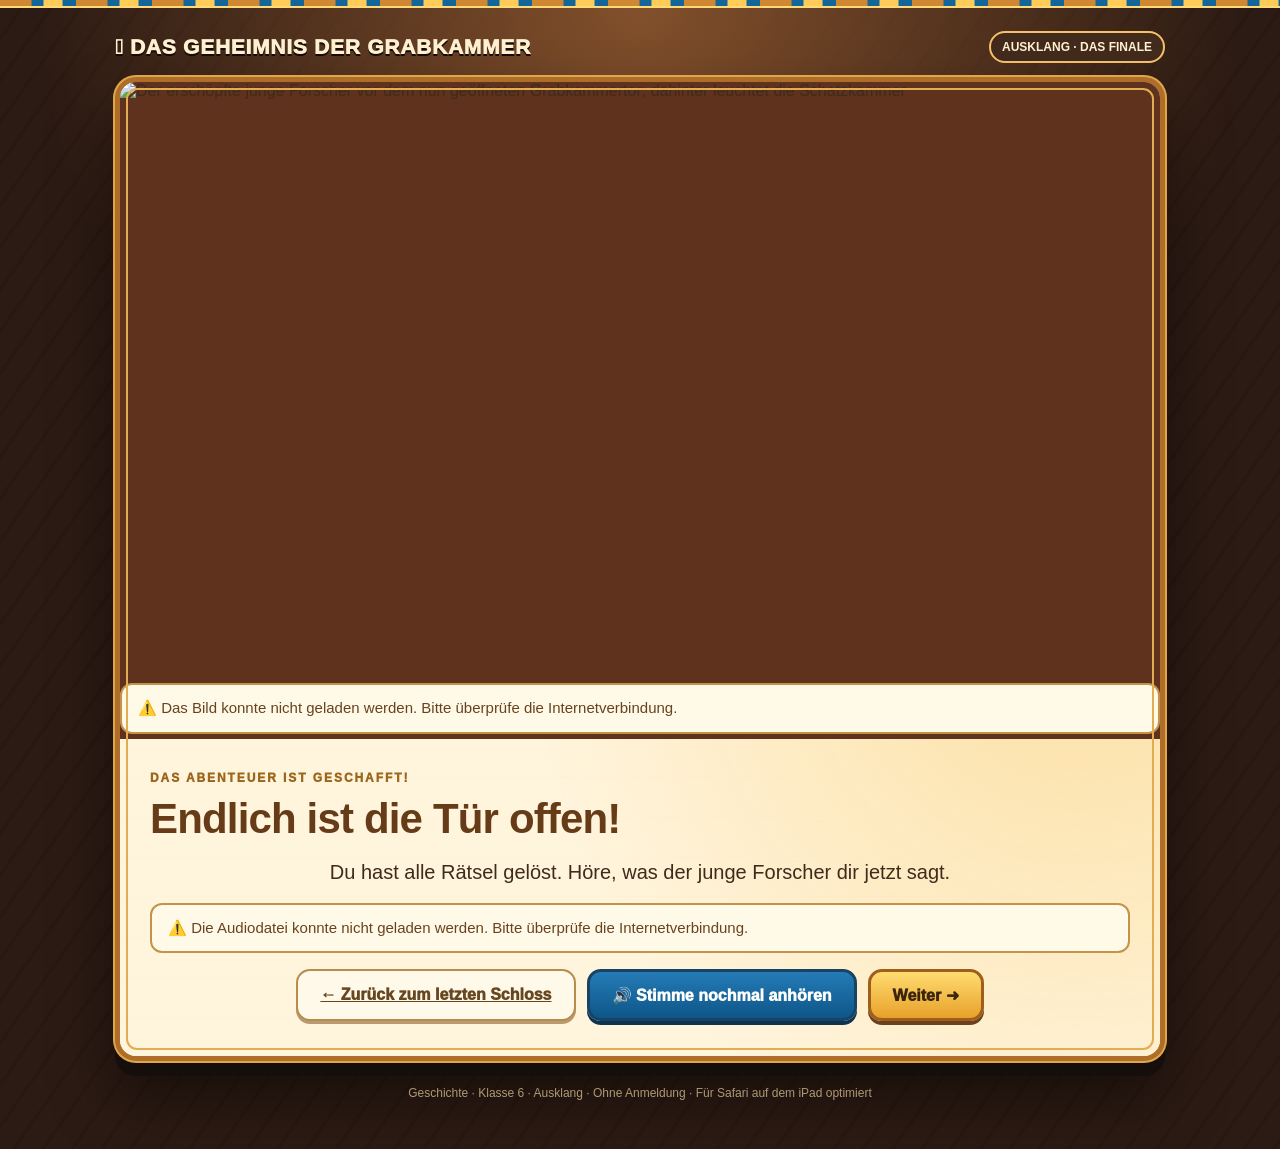
==== ausklang.html @ 91f73368 "Zweiseitigen Ausklang mit verzögerter Audioansage und Bildwechsel ergänzen" ====
<!doctype html>
<html lang="de">
<head><meta charset="utf-8"><meta name="viewport" content="width=device-width, initial-scale=1, viewport-fit=cover">
<meta name="theme-color" content="#2c1b14">
<meta name="description" content="Ausklang zum Ägypten-Exit-Game Das Geheimnis der Grabkammer – Geschichte Klasse 6">
<title>Das Geheimnis der Grabkammer – Ausklang</title>
<style>
:root{--ink:#402a1c;--sand:#fff0d1;--sand2:#f9d99b;--gold:#ebaa36;--golddeep:#986121;--navy:#124b79;--azure:#1473b5;--dark:#23150f;--cream:#fff8e8;--success:#20725a;--danger:#9b4036}
*{box-sizing:border-box}
html{min-height:100%;background:#291a12;scroll-behavior:smooth}
body{margin:0;color:var(--ink);font-family:Trebuchet MS,Arial,Helvetica,sans-serif;background:radial-gradient(circle at 50% 0,#83502b 0,transparent 600px),repeating-linear-gradient(125deg,#2c1b14 0,#2c1b14 20px,#291810 21px,#291810 24px);min-height:100vh}
button{font:inherit;cursor:pointer;-webkit-tap-highlight-color:transparent;touch-action:manipulation}
button:focus-visible,[tabindex]:focus-visible,input:focus-visible{outline:4px solid #1083c5;outline-offset:3px}
button:disabled{cursor:not-allowed;opacity:.52;filter:grayscale(.4)}
[hidden],.hidden{display:none!important}
.wrap{max-width:1080px;margin:0 auto;padding:13px 15px 42px}
.topline{height:8px;background:repeating-linear-gradient(90deg,#cf8831 0 31px,#12669a 32px 43px,#ffcc59 44px 62px,#12669a 63px 76px);border-bottom:2px solid #ffda77}
header{display:flex;align-items:center;justify-content:space-between;gap:12px;margin:10px 0 14px;color:#fff1d1}
.logo{font-size:clamp(15px,3vw,21px);font-weight:1000;letter-spacing:.035em;text-shadow:0 2px 0 #170b07}
.header-pill{border:2px solid #f6c16a;background:#422b1c;padding:7px 11px;border-radius:999px;white-space:nowrap;font-size:12px;font-weight:900}
.frame{overflow:hidden;border-radius:21px;border:5px solid #ae6d29;background:var(--sand);box-shadow:0 0 0 2px #e0a749,0 15px 0 #160e0a,0 35px 60px #08040288;position:relative}
.frame:before{content:"";position:absolute;inset:6px;border:2px solid #e2ad52;border-radius:11px;pointer-events:none;z-index:10}
.screen{animation:screenIn .4s ease-out both}
@keyframes screenIn{from{opacity:.6;transform:translateY(5px)}to{opacity:1;transform:none}}
.story-art{position:relative;overflow:hidden;background:#6b3a1f}
.story-art img{display:block;width:100%;height:auto}
.story-art img.intro-art{aspect-ratio:1672/941;object-fit:cover}
.story-art-help{max-height:60vh}
.story-art-help img{max-height:60vh;object-fit:cover;object-position:center 46%}
.reply-bubble{position:absolute;right:5%;bottom:7%;max-width:46%;background:white;border:5px solid #282018;border-radius:50% 50% 44% 48%;box-shadow:0 6px 0 #0004;padding:18px 24px;transform:rotate(-4deg);font-weight:1000;font-size:clamp(19px,4.3vw,43px);color:#23211f;text-align:center}
.reply-bubble:after{content:"";position:absolute;left:16%;bottom:-17px;width:30px;height:26px;background:white;clip-path:polygon(0 0,100% 0,0 100%)}
.body{padding:clamp(17px,3.8vw,36px);background:radial-gradient(circle at 95% -35%,#fce0a4,transparent 50%),repeating-linear-gradient(0deg,#fff4dc 0,#fff4dc 39px,#fff0d4 40px)}
.stage{font-size:12px;letter-spacing:.16em;font-weight:1000;color:#9c671d;text-transform:uppercase;margin:0 0 9px}
h1{font-size:clamp(27px,5vw,44px);line-height:1.1;margin:0 0 14px;color:#663b18;letter-spacing:-.02em}
h2{font-size:clamp(23px,4vw,32px);line-height:1.15;margin:0 0 14px;color:#663b18}
h3{font-size:19px;margin:4px 0 11px}
p{line-height:1.55}.lead{font-size:clamp(16px,2.4vw,19px);line-height:1.54;max-width:780px;margin:0 0 10px}
.actions{display:flex;gap:11px;flex-wrap:wrap;align-items:center;margin-top:21px}
.btn{border-radius:14px;min-height:52px;padding:12px 22px;display:inline-flex;gap:9px;align-items:center;justify-content:center;font-weight:1000;font-size:16px;transition:transform .12s,filter .12s;box-shadow:0 4px 0 #6c421e}
.btn:active:not(:disabled){transform:translateY(3px);box-shadow:0 1px 0 #6c421e}
.btn-primary{color:#3d250c;border:3px solid #9f5e19;background:linear-gradient(180deg,#ffdc70,#e8a12a)}
.btn-blue{color:#fff;border:3px solid #174364;background:linear-gradient(#257bb6,#0e5689);box-shadow:0 4px 0 #0c3450}
.btn-light{color:#674721;border:2px solid #b78c4d;background:#fff9e9;box-shadow:0 3px 0 #ba9a70}
.back-button{min-width:118px}
.notice{background:#fffaf0;border-left:6px solid #db9b31;padding:13px 15px;border-radius:4px 12px 12px 4px;line-height:1.5;margin:16px 0;font-size:15px}
.chips{display:flex;gap:6px;align-items:center;flex-wrap:wrap;margin:0 0 14px}
.chip{font-size:11px;font-weight:1000;border:2px solid #c8a16a;background:#fff2d3;color:#775129;padding:6px 9px;border-radius:999px}
.chip.active{background:#0d6096;border-color:#0b4166;color:white}
.chip.passed{background:#e4f4e8;border-color:#79a587;color:#206242}
.video-grid{display:grid;grid-template-columns: minmax(260px,350px) 1fr;gap:25px;align-items:center}
.video-shell{background:#24130d;border:7px solid #9a5a24;border-radius:18px;padding:8px;box-shadow:0 8px 0 #79441e;max-width:350px;width:100%;margin:0 auto}
video{display:block;width:100%;height:auto;max-height:58vh;background:#211912;border-radius:8px;aspect-ratio:9/16;object-fit:contain}
.video-playbar{display:flex;align-items:center;gap:12px;justify-content:center;margin:14px 0 7px}
.video-playbar .btn{width:100%}
.video-meta{font-size:13px;font-weight:900;color:#f3d28e;display:flex;justify-content:space-between;gap:10px;padding:4px 1px}
.track{height:9px;border-radius:100px;background:#744a30;overflow:hidden;border:1px solid #af8254;margin-top:9px}
.track .fill{height:100%;width:0%;background:linear-gradient(90deg,#e2a342,#ffdc74);transition:width .15s linear}
.video-copy{font-size:16px;line-height:1.6}
.lockline{display:flex;align-items:center;gap:8px;color:#8d4f26;font-size:14px;font-weight:900;margin-top:12px}
.lockline.ready{color:var(--success)}
.task-layout{display:grid;grid-template-columns:minmax(240px,.8fr) minmax(0,1.2fr);gap:20px;align-items:start}
.illustration{background:white;border:4px solid #d2a25c;border-radius:18px;overflow:hidden;box-shadow:0 5px 0 #c69b62}
.illustration img{display:block;width:100%;height:auto}
.illustration figcaption{padding:10px 14px;font-size:13px;color:#785a37;background:#fff5db;line-height:1.4}
.steps{display:grid;gap:9px;margin:10px 0}
.step{border:2px solid #b77c3a;border-radius:12px;background:linear-gradient(120deg,#fffdf6,#ffe9be);min-height:63px;padding:8px;display:grid;grid-template-columns:30px minmax(0,1fr) 100px;gap:8px;align-items:center;cursor:pointer;touch-action:pan-y;user-select:none;-webkit-user-select:none;box-shadow:0 2px 0 #e0bd81}
.step.selected{border-color:#1270aa;background:#d5edfd;box-shadow:0 0 0 3px #8accf2}
.step.dragging{opacity:.5}
.step .num{width:30px;height:30px;border-radius:50%;background:#275f84;color:white;display:grid;place-items:center;font-weight:1000}
.step .sentence{font-size:14px;line-height:1.28;font-weight:900}
.shift{display:flex;gap:5px}.shift button{width:42px;height:43px;border:2px solid #be9156;background:#fff7e5;border-radius:8px;color:#2a5b7c;font-size:21px;font-weight:900}
.shift button:disabled{opacity:.3}
.feedback{padding:13px 14px;border-radius:12px;border:2px solid #d2a45f;background:#fff7e6;font-size:14px;line-height:1.55;font-weight:800;margin-top:13px}
.feedback.bad{background:#fff0e8;border-color:#bc6354;color:#8c3b30}
.feedback.good{background:#e5f5ec;border-color:#78ad90;color:#175941}
.hint{padding:11px 14px;background:#f3f8e5;border:2px dashed #90a776;border-radius:12px;line-height:1.5;margin:10px 0;font-size:14px}
.question-list{display:grid;gap:11px;margin:20px 0 8px}
.option{display:flex;gap:15px;align-items:flex-start;border:3px solid #c2944b;background:#fffaf0;border-radius:14px;padding:15px;cursor:pointer;transition:background .15s,border-color .15s;line-height:1.4;font-weight:750}
.option input{accent-color:#135e99;transform:scale(1.45);margin:5px 2px 0 3px;flex:none}
.option:has(input:checked){border-color:#1875aa;background:#e5f3fb}
.option.correct{border-color:#39956e;background:#e0f4e5}
.option.wrong{border-color:#b35243;background:#fff0e8}
.glyph-stage{text-align:center;display:flex;flex-direction:column;align-items:center;gap:2px}
.glyph-reveal{width:clamp(145px,30vw,240px);height:clamp(145px,30vw,240px);display:grid;place-items:center;margin:15px auto;background:radial-gradient(circle at 30% 20%,#ffd993,#d2a05a 75%,#8d5a2d);border:10px ridge #9e622b;border-radius:24px;box-shadow:0 10px 0 #9a5e2b,0 0 42px #eebc55aa;animation:rise 1s ease-out both}
.glyph-reveal img{display:block;width:80%;height:80%;object-fit:contain}
.glyph-note{font-size:19px;font-weight:1000;color:#8c5b22}
.glyph-actual{font-size:13px;opacity:.85}
@keyframes rise{0%{opacity:0;transform:scale(.64) rotate(-10deg)}75%{transform:scale(1.06) rotate(2deg)}100%{opacity:1;transform:scale(1)}}
.door-layout{display:flex;flex-direction:column;align-items:center;gap:17px}
.door-frame{position:relative;width:min(100%,585px);background:#8e4a1d;border:6px solid #b7823b;border-radius:13px;box-shadow:0 10px 0 #75421e,0 22px 38px #7047257d;overflow:hidden}
.door-frame img.door-art{display:block;width:100%;height:auto;aspect-ratio:1182/1330}
/* Upper left recess in the uploaded 1182 x 1330 image: approx x=226–385 and y=604–674. */
.insert-tile{position:absolute;left:20.3%;top:46.28%;width:12.25%;height:3.75%;background:linear-gradient(155deg,#f8c575,#c88739 75%,#9c6023);border:1px solid #6e3b17;border-radius:6px;box-shadow:inset 2px 2px 4px #ffe19a,inset -2px -3px 3px #8e501e,0 1px 4px #1d0d06b6;display:flex;align-items:center;justify-content:center;opacity:0;z-index:2}
.insert-tile img{width:94%;height:94%;object-fit:contain;filter:sepia(.3) contrast(1.25)}
.insert-tile.inserting{animation:insertion 3.2s cubic-bezier(.21,.69,.24,1) forwards}
.insert-tile.placed{opacity:1}
@keyframes insertion{
0%{opacity:0;transform:translate(206%,650%) scale(2.7) rotate(-19deg);filter:brightness(1.55);}
12%{opacity:1;}
62%{opacity:1;transform:translate(26%,90%) scale(1.35) rotate(-7deg);filter:brightness(1.1);}
82%{transform:translate(0,0) scale(1.05) rotate(0);filter:brightness(1.25);}
93%{transform:translate(0,0) scale(.94) rotate(0);filter:brightness(1.35);}
100%{opacity:1;transform:translate(0,0) scale(1);filter:brightness(1);}}
.door-glow{pointer-events:none;position:absolute;left:20%;top:45.8%;width:13%;height:5%;border-radius:13px;opacity:0;box-shadow:0 0 25px 12px #ffd66c,0 0 55px 18px #ffe88f70;z-index:1}
.door-glow.flash{animation:flash 2.6s 1.2s both}
@keyframes flash{0%,100%{opacity:0}40%{opacity:1}70%{opacity:.4}}
.door-complete{padding:17px;text-align:center;background:#ecf7e7;border:2px solid #82ae73;border-radius:13px;width:100%;max-width:640px}
.door-complete h2{color:#29654b;margin-bottom:7px}
.footer{text-align:center;color:#f0d4a4;font-size:12px;line-height:1.4;margin:24px 10px 5px}
@media (max-width:730px){.video-grid,.task-layout{grid-template-columns:1fr}.video-grid{gap:16px}.video-shell{max-width:315px}.video-copy{order:-1}.illustration{max-width:480px;margin:0 auto}.illustration img{max-height:320px;object-fit:contain}.step .sentence{font-size:13.5px}.reply-bubble{bottom:5%;max-width:48%;padding:10px 13px}}
@media (max-width:450px){.wrap{padding:7px 7px 35px}header{margin:6px 2px 10px}.logo{font-size:13px}.header-pill{font-size:10px;padding:5px 7px}.frame{border-width:3px;border-radius:15px}.body{padding:16px 13px 24px}.btn{width:100%;padding:12px 13px}.actions{flex-direction:column;align-items:stretch}.option{padding:12px;gap:11px}.reply-bubble{border-width:3px;max-width:54%;font-size:20px}.story-art-help img{min-height:220px;object-fit:cover}.step{grid-template-columns:29px minmax(0,1fr) 98px;gap:5px;padding:7px 5px}.shift button{width:43px}.chips{display:none}}
@media (prefers-reduced-motion:reduce){*,*:before,*:after{scroll-behavior:auto!important;animation-duration:.01ms!important;transition-duration:.01ms!important}.insert-tile.inserting{opacity:1;transform:none}}




.intro-figure{background:#7f441e;position:relative}
.intro-figure img{width:100%;max-height:70vh;object-fit:contain;display:block}
.audio-status{background:#fff7de;border:2px solid #d7a762;border-radius:12px;padding:10px 15px;font-size:15px;margin-top:14px;min-height:48px;line-height:1.45}
.prose{font-size:clamp(16px,2.1vw,19px);max-width:890px;line-height:1.7}
.prose p{margin:0 0 18px}
.sort-help{background:#fff9e9;border:2px solid #be944d;border-radius:12px;padding:13px 16px;line-height:1.6;margin:14px 0}
.sort-help .prose{font-size:16px}
.pick-list{display:flex;flex-wrap:wrap;gap:9px;margin:16px 0;min-height:80px}
.pick{border:2px solid #b5884b;background:#fff9ea;color:#573319;padding:11px 14px;border-radius:12px;min-height:48px;line-height:1.3;font-size:15px;font-weight:800}
.pick.selected{border:3px solid #106da4;background:#d9edff;box-shadow:0 0 0 2px #8bc8eb}
.pick:focus-visible{outline:3px solid #0871b3}
.pick.used{opacity:.5}
.sort-move{display:flex;flex-wrap:wrap;gap:12px;justify-content:center;align-items:center;margin:14px 0 20px}
.sort-zone-grid{display:grid;grid-template-columns:1fr 1fr;gap:14px}
.sort-zone{border:3px solid #a77834;background:linear-gradient(#fff7df,#f6dfb1);border-radius:16px;padding:14px;min-height:220px}
.sort-zone h3{text-align:center;font-size:clamp(17px,2.4vw,21px);margin-bottom:12px}
.sort-zone p{text-align:center;margin:0 0 12px;font-size:13px}
.assigned-list{display:flex;flex-wrap:wrap;gap:9px;align-content:flex-start;min-height:100px}
.assigned{border:2px solid #9c6a33;background:white;color:#5c3b1e;border-radius:10px;padding:10px 12px;font-size:14px;font-weight:800;min-height:43px}
.assigned:focus-visible{outline:3px solid #0b78be}
.sort-count{margin:10px auto;text-align:center;font-weight:900}
.sentence-board{display:grid;gap:20px}
.sentence-target{min-height:120px;background:linear-gradient(#fff2d2,#ffe6b0);border:3px dashed #bf843a;padding:18px;border-radius:15px;display:flex;gap:9px;flex-wrap:wrap;align-content:center}
.sentence-pieces{display:flex;gap:11px;flex-wrap:wrap;padding:7px 0;min-height:130px}
.sentence-piece{border:2px solid #ac7840;border-radius:13px;padding:12px 15px;background:#fffaf0;min-height:49px;line-height:1.3;font-weight:900;font-size:16px;color:#593719;cursor:pointer}
.sentence-target .sentence-piece{background:#e3f3fb;border-color:#367fa7}
.sentence-prompt{font-size:14px;color:#735a41}
.glyph3-box{display:flex;justify-content:center;align-items:center;width:235px;height:220px;max-width:90%;margin:10px auto 20px;border-radius:20px;border:9px ridge #9b6628;background:radial-gradient(#fff3cb,#efcc81 70%,#bd8541);box-shadow:0 10px 28px #7a481f44;animation:rise .8s both}
.glyph3-box img{display:block;width:auto;height:76%;max-width:76%;object-fit:contain;filter:drop-shadow(0 2px 0 #fff3d1)}
.s3-door{display:flex;flex-direction:column;align-items:center;gap:14px}
.s3-door .door-frame{width:min(100%,585px)}
.s3-door .tile{position:absolute;display:flex;justify-content:center;align-items:center;width:12.25%;height:3.75%;border-radius:6px;border:1px solid #703d1b;background:linear-gradient(155deg,#f8c575,#c88739 75%,#9c6023);box-shadow:inset 2px 2px 4px #ffe19a,inset -2px -3px 3px #8e501e,0 1px 4px #1d0d06b6;z-index:2}
.s3-door .tile img{height:94%;width:94%;object-fit:contain}
.s3-door .tile-first{left:20.3%;top:46.28%}
.s3-door .tile-second{left:20.3%;top:58.6%}
.s3-door .tile-second span{font-family:"Noto Sans Egyptian Hieroglyphs","Segoe UI Historic",serif;font-size:clamp(14px,2.5vw,25px);color:#5f341d;line-height:1}
.s3-door .tile-third{left:69.2%;top:46.28%;opacity:0}
.s3-door .tile-third.flying{animation:s3TileFlight 3.1s cubic-bezier(.22,.73,.22,1) forwards}
.s3-door .tile-third.done{opacity:1}
.s3-door .door-glow.third-glow{left:68.9%;top:45.8%;width:13%;height:5%}
@keyframes s3TileFlight{0%{opacity:0;transform:translate(-235%,560%) scale(2.9) rotate(20deg)}12%{opacity:1}68%{transform:translate(-25%,100%) scale(1.35) rotate(6deg)}90%{transform:translate(0,0) scale(.94)}100%{opacity:1;transform:none}}
.screen-caption{font-size:13px;color:#785c3b}
@media(max-width:730px){.sort-zone-grid{grid-template-columns:1fr}.sort-zone{min-height:160px}.sort-move .btn{min-width:170px;flex:1}.sentence-piece{font-size:15px}}
@media(max-width:480px){.sort-move{flex-direction:column}.sort-move .btn{width:100%}.pick{font-size:14px}.intro-figure img{max-height:58vh}.sort-zone{padding:10px}}


/* Station 4: Das Totengericht */
.s4-prose{font-size:clamp(16px,2.2vw,19px);line-height:1.65;max-width:900px}
.s4-prose p{margin:0 0 16px}
.s4-image{width:100%;height:auto;display:block}
.s4-hero{background:#c68736;overflow:hidden;position:relative}
.s4-hero img{max-height:75vh;object-fit:contain;background:#9d571b}
.s4-status{margin:12px 0;padding:12px 15px;border:2px solid #d7a45e;border-radius:11px;background:#fff7df;font-size:14px;min-height:43px;line-height:1.5}
.s4-help{margin:16px 0;background:#fffdf3;border:2px solid #d1a266;border-radius:13px;padding:17px}
.s4-help h2{margin-top:0}
.s4-figure{position:relative;display:block;margin:10px auto 0;width:100%;max-width:1050px;background:#edb46e;border:3px solid #bc812d;border-radius:14px;overflow:hidden;aspect-ratio:1672/941}
.s4-figure img{display:block;width:100%;height:100%;object-fit:contain}
.s4-hotspot{position:absolute;left:var(--x);top:var(--y);transform:translate(-50%,-50%);width:clamp(34px,4.8vw,56px);height:clamp(34px,4.8vw,56px);border-radius:50%;border:3px solid #fff4bc;box-shadow:0 2px 0 #60360c,0 2px 12px #160c0c88;background:#135c8ecc;color:white;display:grid;place-items:center;font-size:clamp(16px,2vw,24px);font-weight:1000;z-index:2;touch-action:manipulation}
.s4-hotspot:focus-visible,.s4-hotspot.active{background:#f3c95d;color:#35200e;border-color:#fff1af;outline:3px solid #1484bf}
.s4-hotspot.assigned{background:#328458d9;border-color:#d5ffde}
.s4-hotspot.drag-over{background:#f3bc40;border-color:white;transform:translate(-50%,-50%) scale(1.15)}
.s4-dropdown{margin:17px auto;max-width:960px;padding:16px 20px;background:#fffdf2;border:2px solid #c3914f;border-radius:13px;line-height:1.65}
.s4-dropdown h3{margin-top:0}
.s4-help ul,.s4-dropdown ul{margin:8px 0 12px;padding-left:22px}
.s4-dropdown ul li{margin:4px 0}
.s4-instruction{font-size:14px;color:#735637;line-height:1.55}
.s4-pool{display:grid;grid-template-columns:repeat(2,minmax(0,1fr));gap:12px;margin:14px 0}
.s4-card{border:2px solid #b9813f;border-radius:13px;background:linear-gradient(160deg,#fffef6,#f9e3bc);box-shadow:0 3px 0 #9b682c;padding:13px 16px;cursor:grab;user-select:none;-webkit-user-select:none;touch-action:none;min-height:115px;text-align:left;color:#513719;font-family:inherit}
.s4-card:active{cursor:grabbing}
.s4-card.active,.s4-card.dragging{background:#ddecfa;border-color:#1473a8;outline:3px solid #98d4f0}
.s4-card strong{font-size:17px}
.s4-card ul{padding-left:21px;margin:8px 0 0;font-size:14px;line-height:1.45}
.s4-card li{margin:4px 0}
.s4-selected{padding:10px 15px;background:#edf5fc;border:2px solid #6eaccb;border-radius:10px;color:#164568;font-weight:900;line-height:1.5}
.s4-assigned-summary{display:grid;grid-template-columns:repeat(5,minmax(0,1fr));gap:8px;margin:15px auto}
.s4-assigned-summary button{border:2px solid #b4864f;background:#fff7df;border-radius:9px;padding:10px 7px;min-height:67px;font-size:13px;color:#68441f;font-weight:800}
.s4-assigned-summary button.has-card{border-color:#287d58;background:#e1f6e7}
.s4-assigned-summary strong{display:block;font-size:17px}
.s4-glyph{width:clamp(190px,38vw,325px);height:clamp(154px,25vw,235px);padding:12px;display:flex;justify-content:center;align-items:center;background:radial-gradient(circle,#fff2ca,#dfb46b 70%,#a16d32);border:10px ridge #9f662d;border-radius:19px;box-shadow:0 8px 22px #6e431a66;margin:15px auto}
.s4-glyph img{display:block;width:82%;height:72%;max-width:93%;object-fit:contain;filter:drop-shadow(1px 2px 0 #fff1cd)}
.s4-door{display:flex;flex-direction:column;align-items:center;gap:15px}
.s4-door .door-frame{width:min(100%,585px)}
.s4-door .tile{position:absolute;display:flex;align-items:center;justify-content:center;width:12.25%;height:3.75%;background:linear-gradient(155deg,#f8c575,#c88739 75%,#9c6023);border:1px solid #6e3b17;border-radius:6px;box-shadow:inset 2px 2px 4px #ffe19a,inset -2px -3px 3px #8e501e,0 1px 4px #1d0d06b6;z-index:2}
.s4-door .tile img{height:94%;width:94%;object-fit:contain}
.s4-door .tile-one{left:20.3%;top:46.28%}
.s4-door .tile-two{left:20.3%;top:58.6%}
.s4-door .tile-three{left:69.2%;top:46.28%}
.s4-door .tile-four{left:69.2%;top:58.6%;opacity:0}
.s4-door .tile-two span{font-family:"Noto Sans Egyptian Hieroglyphs","Segoe UI Historic",serif;color:#5d3216;font-size:clamp(14px,2.5vw,25px);line-height:1}
.s4-door .tile-four.flying{animation:s4Fly 3s cubic-bezier(.22,.68,.2,1) forwards}
.s4-door .tile-four.done{opacity:1}
.s4-door .fourth-glow{left:68.9%;top:58.2%;width:13%;height:5%}
@keyframes s4Fly{0%{opacity:0;transform:translate(-265%,300%) scale(3.1) rotate(24deg)}13%{opacity:1}65%{transform:translate(-19%,55%) scale(1.3) rotate(8deg)}92%{transform:translate(0,0) scale(.9)}100%{opacity:1;transform:none}}
.s4-door .door-frame.rattling{animation:s4Rattle 1.6s linear both}
@keyframes s4Rattle{0%,100%{transform:translate(0,0) rotate(0)}8%,26%,50%,68%,86%{transform:translate(-7px,3px) rotate(-.5deg)}17%,38%,60%,76%,94%{transform:translate(7px,-3px) rotate(.5deg)}}
.s4-door-message{font-size:clamp(18px,2.6vw,25px);font-weight:900;color:#6f3c16;text-align:center}
@media(max-width:730px){.s4-assigned-summary{grid-template-columns:repeat(2,minmax(0,1fr))}.s4-pool{grid-template-columns:1fr}.s4-card{touch-action:none}.s4-hero img{max-height:60vh}}
@media(max-width:460px){.s4-hotspot{width:30px;height:30px;border-width:2px;font-size:16px}.s4-assigned-summary{grid-template-columns:repeat(2,minmax(0,1fr))}.s4-card{padding:10px 12px;min-height:104px}.s4-card strong{font-size:16px}}


/* Ausklang – ruhige Abschlussseiten im Stil des Exit-Games */
.outro-frame{position:relative;background:#5e321d;overflow:hidden}
.outro-art{display:block;width:100%;height:auto;aspect-ratio:1672/941;object-fit:contain}
.outro-body{padding:clamp(16px,3vw,30px);background:radial-gradient(circle at 92% -35%,#fce0a4,transparent 52%),repeating-linear-gradient(0deg,#fff4dc 0,#fff4dc 39px,#fff0d4 40px)}
.outro-body h1{font-size:clamp(26px,4vw,42px)}
.outro-body .actions{justify-content:center;margin:16px 0 5px}
.outro-audio-note{margin:16px 0 5px;line-height:1.5;min-height:48px;padding:12px 16px;background:#fff9e7;border:2px solid #c5924a;border-radius:12px;font-size:15px;color:#69431f}
.outro-screen[aria-hidden="true"]{display:none}
.outro-screen:not(.hidden){animation:screenIn .35s ease-out both}
.outro-prompt{font-size:clamp(16px,2.3vw,20px);line-height:1.5;max-width:860px;text-align:center;margin:9px auto 0}
@media(max-width:450px){.outro-body .actions{flex-direction:column}.outro-body .btn{width:100%}}
</style>
</head>
<body>
<div class="topline"></div>
<main class="wrap">
<header><div class="logo">𓂀 DAS GEHEIMNIS DER GRABKAMMER</div><div class="header-pill">AUSKLANG · DAS FINALE</div></header>
<section class="frame" aria-label="Ausklang zum Ägypten-Exit-Game">
<section class="screen outro-screen" id="screen-outro1" aria-hidden="false">
<div class="outro-frame"><img class="outro-art" src="ausklang1.webp" alt="Der erschöpfte junge Forscher vor dem nun geöffneten Grabkammertor; dahinter leuchtet die Schatzkammer"></div>
<div class="outro-body">
<p class="stage">Das Abenteuer ist geschafft!</p>
<h1>Endlich ist die Tür offen!</h1>
<p class="outro-prompt">Du hast alle Rätsel gelöst. Höre, was der junge Forscher dir jetzt sagt.</p>
<div class="outro-audio-note" id="outro-status-1" role="status" aria-live="polite">Die Stimme beginnt zwei Sekunden nach dem Öffnen der Seite. Falls Safari den automatischen Ton blockiert, tippe auf „Stimme nochmal anhören“.</div>
<div class="actions">
<a class="btn btn-light" href="station4.html">← Zurück zum letzten Schloss</a>
<button id="outro-repeat-1" type="button" class="btn btn-blue">🔊 Stimme nochmal anhören</button>
<button id="outro-next" type="button" class="btn btn-primary">Weiter ➜</button>
</div></div></section>
<section class="screen outro-screen hidden" id="screen-outro2" aria-hidden="true">
<div class="outro-frame"><img class="outro-art" src="ausklang2.webp" alt="Der erschöpfte Forscher geht unter blauem Himmel aus der ägyptischen Pyramide hinaus"></div>
<div class="outro-body">
<p class="stage">Draußen vor der Pyramide</p>
<h1>Ein letzter Gedanke …</h1>
<p class="outro-prompt">Das Abenteuer ist vorbei. Doch eine Frage beschäftigt den jungen Forscher noch.</p>
<div class="outro-audio-note" id="outro-status-2" role="status" aria-live="polite">Die Stimme beginnt zwei Sekunden nach dem Öffnen der Seite.</div>
<div class="actions">
<button id="outro-back" type="button" class="btn btn-light">← Zurück</button>
<button id="outro-repeat-2" type="button" class="btn btn-blue">🔊 Stimme nochmal anhören</button>
<a class="btn btn-primary" href="index.html">↻ Exit-Game von vorne starten</a>
</div></div></section>
</section>
<p class="footer">Geschichte · Klasse 6 · Ausklang · Ohne Anmeldung · Für Safari auf dem iPad optimiert</p>
</main>
<audio id="outro-audio-1" preload="metadata" src="ausklang1.mp3"></audio>
<audio id="outro-audio-2" preload="metadata" src="ausklang2.mp3"></audio>
<script>
(function(){'use strict';
var $=function(id){return document.getElementById(id)};
var current=0,delayTimer=null,mediaVersion='20261120-outro1';
var rawBase='https://raw.githubusercontent.com/droeseschule/aegypten-exit-game/main/';
function stopAll(){
 if(delayTimer){clearTimeout(delayTimer);delayTimer=null;}
 [1,2].forEach(function(i){var a=$('outro-audio-'+i);a.pause();try{a.currentTime=0}catch(err){}});
}
function message(i,txt){$('outro-status-'+i).textContent=txt}
function play(i){
 if(delayTimer){clearTimeout(delayTimer);delayTimer=null;}
 if(current!==i)return;
 var a=$('outro-audio-'+i);
 [1,2].forEach(function(n){if(n!==i){var other=$('outro-audio-'+n);other.pause();}});
 a.pause();
 try{a.currentTime=0}catch(err){}
 if(a.dataset.unavailable==='yes'){message(i,'⚠️ Die Audiodatei ist nicht erreichbar. Bitte prüfe die Internetverbindung.');return;}
 var p;
 try{p=a.play()}catch(err){p=Promise.reject(err)}
 if(p&&typeof p.then==='function')p.then(function(){
  if(current===i)message(i,'🔊 Die Stimme wird abgespielt. Du kannst sie jederzeit erneut anhören.');
 }).catch(function(err){
  if(current!==i)return;
  if(err&&err.name==='NotAllowedError')message(i,'▶ Safari blockiert die automatische Tonwiedergabe. Tippe auf „Stimme nochmal anhören“.');
  else if(err&&err.name==='AbortError')return;
  else message(i,'⚠️ Die Aufnahme konnte nicht gestartet werden. Tippe bitte erneut auf „Stimme nochmal anhören“.');
 });
}
function show(i){
 stopAll();current=i;
 [1,2].forEach(function(n){var screen=$('screen-outro'+n),active=n===i;screen.classList.toggle('hidden',!active);screen.setAttribute('aria-hidden',String(!active))});
 message(i,'Die Stimme beginnt in zwei Sekunden. Falls Safari den automatischen Ton blockiert, tippe auf „Stimme nochmal anhören“.');
 window.scrollTo(0,0);
 delayTimer=setTimeout(function(){delayTimer=null;play(i)},2000);
}
function setupMedia(){
 document.querySelectorAll('.outro-art').forEach(function(img){
  var asset=img.getAttribute('src');
  img.addEventListener('error',function(){
   if(img.dataset.fallback==='yes'){
    if(img.dataset.warned==='yes')return;
    img.dataset.warned='yes';
    var p=document.createElement('p');p.className='outro-audio-note';p.textContent='⚠️ Das Bild konnte nicht geladen werden. Bitte überprüfe die Internetverbindung.';
    img.insertAdjacentElement('afterend',p);
    return;
   }
   img.dataset.fallback='yes';img.src=rawBase+asset+'?v='+mediaVersion;
  });
  img.src=asset+'?v='+mediaVersion;
 });
 [1,2].forEach(function(i){
  var a=$('outro-audio-'+i),asset=a.getAttribute('src');
  a.addEventListener('error',function(){
   if(a.dataset.fallback==='yes'){a.dataset.unavailable='yes';if(current===i)message(i,'⚠️ Die Audiodatei konnte nicht geladen werden. Bitte überprüfe die Internetverbindung.');return;}
   a.dataset.fallback='yes';a.src=rawBase+asset+'?v='+mediaVersion;a.load();
  });
  a.src=asset+'?v='+mediaVersion;
 });
}
$('outro-repeat-1').addEventListener('click',function(){play(1)});
$('outro-repeat-2').addEventListener('click',function(){play(2)});
$('outro-next').addEventListener('click',function(){show(2)});
$('outro-back').addEventListener('click',function(){show(1)});
window.addEventListener('pagehide',stopAll);
setupMedia();show(1);
})();
</script>
</body></html>
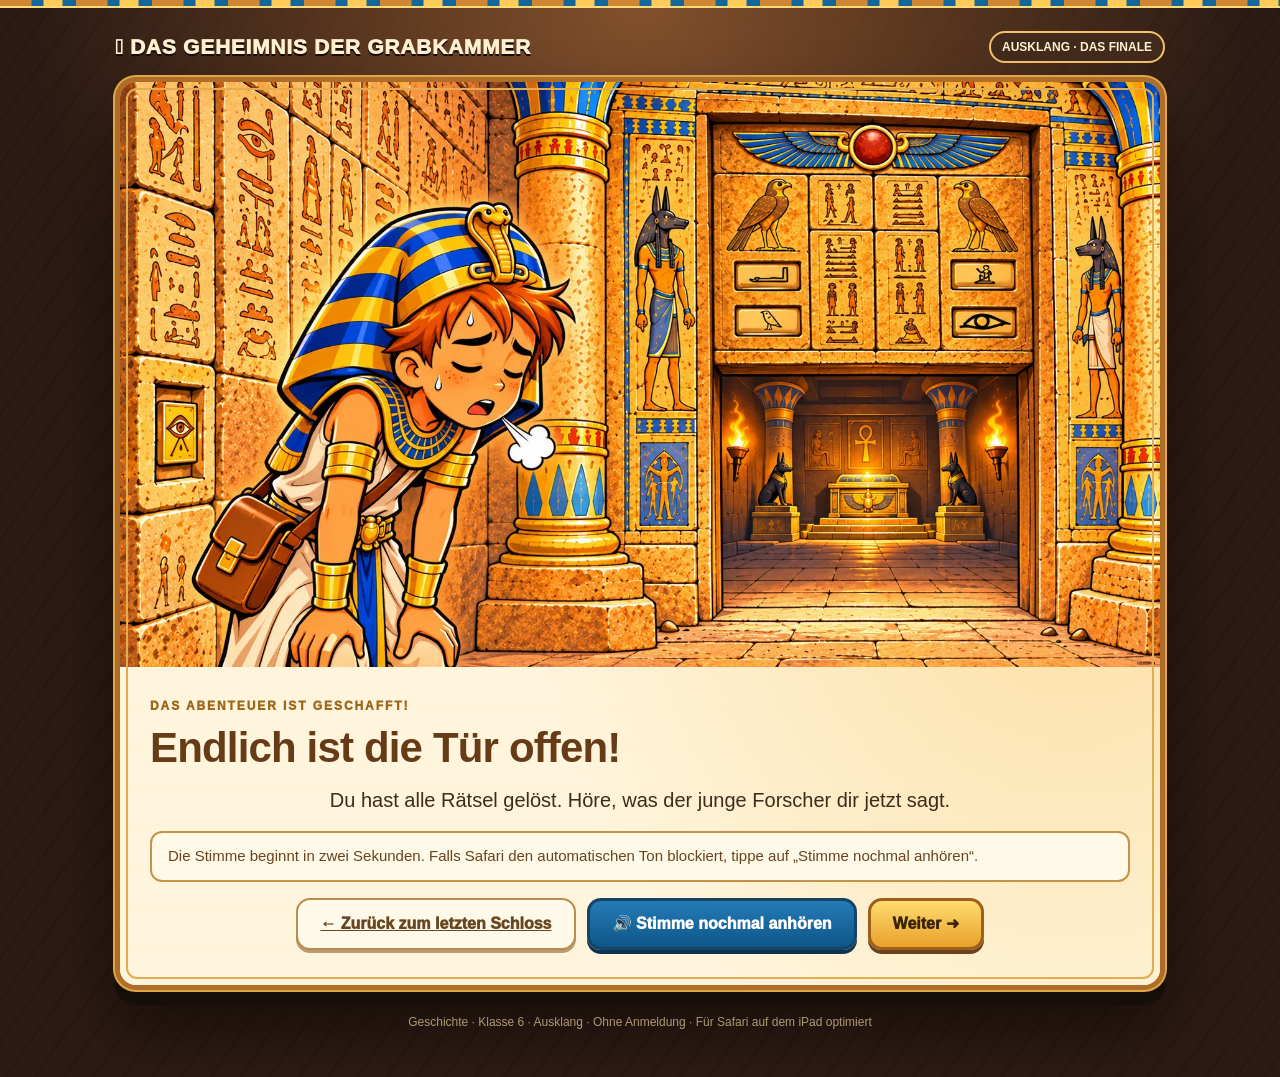
==== commit b4ac2ea0: "Link final outro to crossword bonus and preserve return navigation" ====
--- a/ausklang.html
+++ b/ausklang.html
@@ -254,7 +254,8 @@
 <div class="actions">
 <button id="outro-back" type="button" class="btn btn-light">← Zurück</button>
 <button id="outro-repeat-2" type="button" class="btn btn-blue">🔊 Stimme nochmal anhören</button>
-<a class="btn btn-primary" href="index.html">↻ Exit-Game von vorne starten</a>
+<a class="btn btn-primary" href="bonus.html">⭐ Bonusaufgabe: Kreuzworträtsel ➜</a>
+<a class="btn btn-light" href="index.html">↻ Exit-Game von vorne starten</a>
 </div></div></section>
 </section>
 <p class="footer">Geschichte · Klasse 6 · Ausklang · Ohne Anmeldung · Für Safari auf dem iPad optimiert</p>
@@ -326,7 +327,7 @@
 $('outro-next').addEventListener('click',function(){show(2)});
 $('outro-back').addEventListener('click',function(){show(1)});
 window.addEventListener('pagehide',stopAll);
-setupMedia();show(1);
+setupMedia();show(new URLSearchParams(window.location.search).get('seite')==='2'?2:1);
 })();
 </script>
 </body></html>
